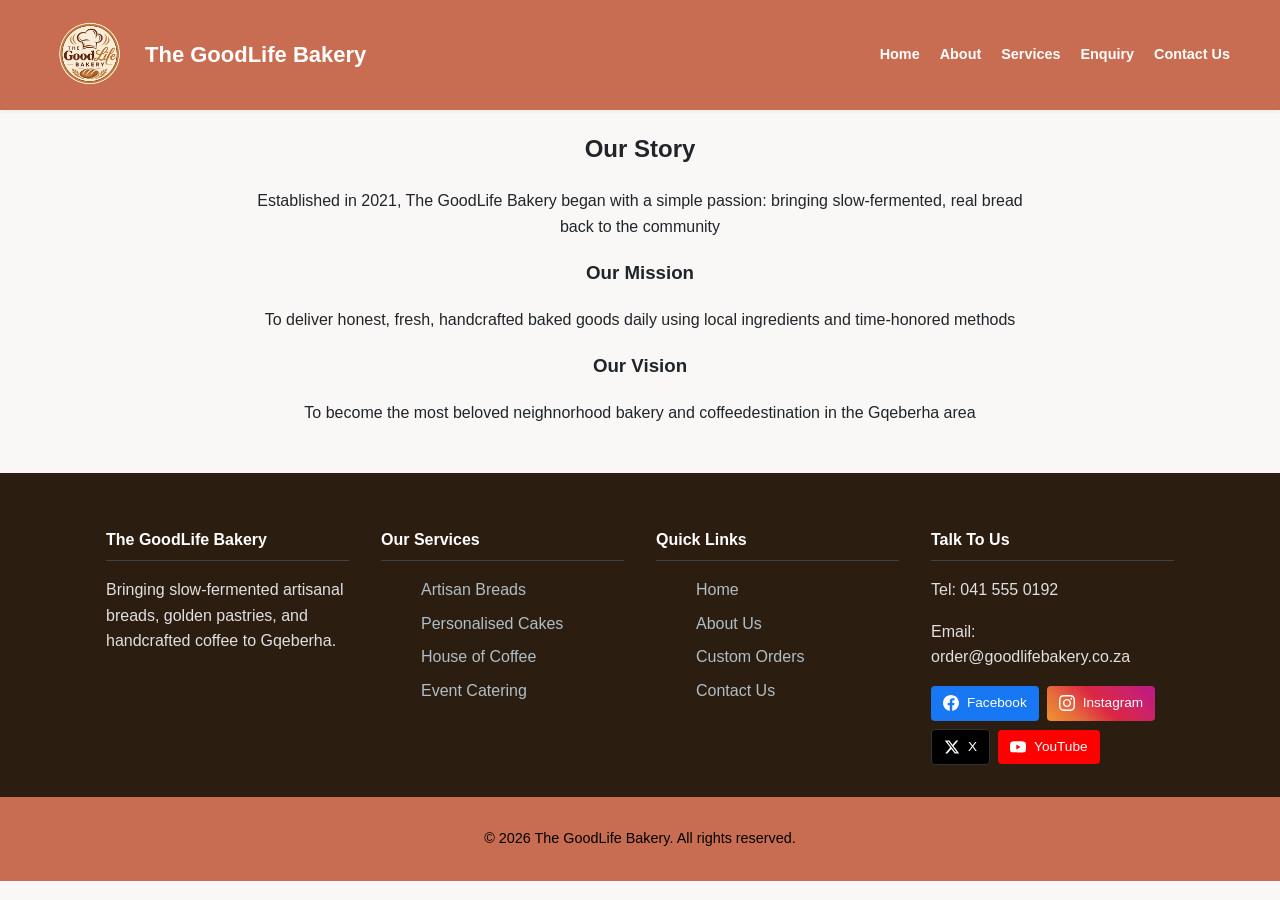
==== pages/about.html @ 04793501 "css update" ====
<!DOCTYPE html>
<html lang="en">
<head>
    <meta charset="UTF-8">
    <meta name="viewport" content="width=device-width, initial-scale=1.0">
    <link rel="stylesheet" href="../css/style.css">
    <title>About</title>
</head>
<body>
  <header class="site-header">

    <div class="logo">
        <img src="../images/logo 1.png"
             alt="The GoodLife Bakery Logo"
             class="logo-img">

        <h2>The GoodLife Bakery</h2>
    </div>
        <nav class="navbar">
            <ul>
                <a href="../index.html">Home</a>
                <a href="./about.html">About</a>
                <a href="./services.html" >Services</a>
                <a href="./enquiry.html">Enquiry</a>
                <a href="./contactus.html">Contact Us</a>
            </ul>
            </nav>
        </div>
</header>


  <main>
    <section class="about-container">
        <h2>Our Story</h2>
        <p>Established in 2021, The GoodLife Bakery began with a simple passion: bringing slow-fermented, real bread back to the community</p>
        <h3>Our Mission</h3>
        <p>To deliver honest, fresh, handcrafted baked goods daily using local ingredients and time-honored methods</p>
        <h3>Our Vision</h3>
        <p>To become the most beloved neighnorhood bakery and coffeedestination in the Gqeberha area</p>
    </section>

<!-- FOOTER: 4 COLUMNS REQUIRED BY ICE TASK 4 -->
    <footer class="site-footer">
        <div class="footer-container">
            <div class="footer-col">
                <h4>The GoodLife Bakery</h4>
                <p>Bringing slow-fermented artisanal breads, golden pastries, and handcrafted coffee to Gqeberha.</p>
            </div>

            <div class="footer-col">
                <h4>Our Services</h4>
                <ul>
                    <li><a href="services.html">Artisan Breads</a></li>
                    <li><a href="services.html">Personalised Cakes</a></li>
                    <li><a href="services.html">House of Coffee</a></li>
                    <li><a href="enquiry.html">Event Catering</a></li>
                </ul>
            </div>

            <div class="footer-col">
                <h4>Quick Links</h4>
                <ul>
                    <li><a href="../index.html">Home</a></li>
                    <li><a href="./about.html">About Us</a></li>
                    <li><a href="./enquiry.html">Custom Orders</a></li>
                    <li><a href="./contactus.html">Contact Us</a></li>
                </ul>
            </div>

            <div class="footer-col">
                <h4>Talk To Us</h4>
                <p>Tel: 041 555 0192</p>
                <p>Email: order@goodlifebakery.co.za</p>
                <div class="social-links">
                    <a href="https://facebook.com" target="_blank">Facebook</a>
                    <a href="https://instagram.com" target="_blank">Instagram</a>
                    <a href="https://x.com" target="_blank">X</a>
                    <a href="https://youtube.com" target="_blank">YouTube</a>
                </div>
            </div>
        </div>
        <div class="footer-bottom">
            <p>&copy; 2026 The GoodLife Bakery. All rights reserved.</p>
        </div>
    </footer>
    
</body>
</html>
---- css/style.css ----
/* body {
    background-color:grey;
}
h1 {
    color:aqua; font-size: 50px;
}
h2 {
    color:rgb(0, 0, 0);
}
p {font-size: 20px; color: rgb(255, 255, 255);} */



:root {
    --primary: #c86d51; /* Store the website's main colour. */
    --primary-dark: #2c1d11; /* Store a darker version for strong backgrounds. */
    --accent: #faf6f0; /* Store the highlight and hover colour. */
    --background: #f9f8f6; /* Store the page background colour. */
    --surface: #ffffff; /* Store the card background colour. */
    --text: #212529; /* Store the normal text colour. */
    --border: #e2dfd7; /* Store the card border colour. */
}

/* Select every HTML element. */
* {
    box-sizing: border-box; /* Include padding and borders inside element widths. */
}

/* Style the complete visible webpage. */
body {
    margin: 0; /* Remove the browser's default outside spacing. */
    background-color: var(--background); /* Use the stored background colour. */
    color: var(--text); /* Use the stored normal text colour. */
    font-family: Arial, Helvetica, sans-serif; /* Set readable fallback fonts. */
    font-size: 16px; /* Set the default text size. */
    line-height: 1.6; /* Add readable space between lines. */
}

/* Create a reusable centred content area. */
.container {
    width: min(90%, 1200px); /* Use 90% width but never exceed 1200px. */
    margin-inline: auto; /* Centre the container horizontally. */
}

/* Remove normal underlines and animate link colour changes. */
a {
    text-decoration: none; /* Remove the browser's default underline. */
    transition: 0.25s ease; /* Smoothly animate interaction changes. */
}
   /* GOODLIFE BAKERY LOGO */



/* HEADER & MAIN NAV */
.site-header {
    background-color: #c86d51;
    display: flex;
    justify-content: space-between;
    align-items: center;
    padding: 15px 50px;
    box-shadow: 0 2px 4px rgba(0,0,0,0.05);
}

/* LOGO AND BUSINESS NAME */

.logo {
    display: flex;
    align-items: center;
    gap: 15px;
}


/* LOGO IMAGE */

.logo-img {
    width: 80px;
    height: 80px;
    object-fit: contain;
    display: block;
}


/* BUSINESS NAME */

.logo h2 {
    color: white;
    font-weight: bold;
    font-size: 22px;
    margin: 0;
}
.navbar ul {
    display: flex;
    list-style: none;
    align-items: center;
    gap: 20px;
}

.navbar a {
    text-decoration: none;
    color: hsl(0, 0%, 100%);
    font-size: 0.9rem;
    font-weight: 600;
}

.btn-primary {
    background-color: #cbb26a;
    color: #fff !important;
    padding: 8px 18px;
    border-radius: 20px;
}
/* HERO BLUE BANNER */
.hero-banner {
    background-color: #2c1d11;
    color: #ffffff;
    text-align: center;
    padding: 50px 20px;
}

.hero-banner h1 {
    font-size: 2.2rem;
    margin-bottom: 10px;
}

.hero-banner p {
    font-size: 0.95rem;
    margin-bottom: 20px;
    color: #d0e1f9;
}

.btn-hero {
    display: inline-block;
    border: 1.5px solid #ffffff;
    color: #ffffff;
    text-decoration: none;
    padding: 8px 22px;
    border-radius: 20px;
    font-size: 0.85rem;
    font-weight: bold;
}
/* MAIN LAYOUT GRID */
.main-content {
    max-width: 1100px;
    margin: 40px auto;
    padding: 0 15px;
}

.container-grid {
    display: flex;
    gap: 30px;
    flex-wrap: wrap;
}

.col-left {
    flex: 1.2;
    min-width: 320px;
}

.col-right {
    flex: 1;
    min-width: 320px;
}

.tel-heading {
    color: #555555;
    font-size: 1.4rem;
    margin-bottom: 15px;
}

/* CARDS ROW */
.info-cards-row {
    display: flex;
    gap: 15px;
    margin-bottom: 25px;
}

.info-card {
    flex: 1;
    background: #ffffff;
    border: 1px solid #e2e8f0;
    border-radius: 4px;
    padding: 15px;
    font-size: 0.85rem;
    box-shadow: 0 1px 3px rgba(0,0,0,0.05);
}

.info-card h4 {
    margin-bottom: 10px;
    font-size: 0.9rem;
    color: #333;
}

.info-card hr {
    margin: 10px 0;
    border: 0;
    border-top: 1px solid #eee;
}

.phone-link {
    color: #cbb26a;
    font-weight: bold;
    margin-top: 4px;
}

.hours-table {
    width: 100%;
    font-size: 0.8rem;
    border-collapse: collapse;
}

.hours-table td {
    padding: 4px 0;
}

/* ADDRESS & MAP */
.address-section h3 {
    font-size: 1.1rem;
    margin-bottom: 5px;
    color: #222;
}

.address-text {
    font-size: 0.9rem;
    color: #666;
    margin-bottom: 15px;
}

.map-box {
    border: 1px solid #ddd;
    border-radius: 4px;
    overflow: hidden;
}
/* FORM CARD */
.form-card {
    background: #ffffff;
    border: 1px solid #e2e8f0;
    border-radius: 4px;
    padding: 25px;
    box-shadow: 0 1px 3px rgba(0,0,0,0.05);
}

.form-card h3 {
    margin-bottom: 20px;
    font-size: 1.2rem;
    color: #222;
}

.form-group {
    margin-bottom: 12px;
}

.form-group input, 
.form-group select, 
.form-group textarea {
    width: 100%;
    padding: 10px 12px;
    border: 1px solid #cccccc;
    border-radius: 3px;
    font-size: 0.85rem;
    color: #444;
    background-color: #fafafa;
}

.form-group input:focus, 
.form-group select:focus, 
.form-group textarea:focus {
    outline: none;
    border-color: #002b66;
    background-color: #ffffff;
}

.btn-submit-form {
    width: 100%;
    background-color: #c86d51;
    color: white;
    border: none;
    padding: 10px;
    border-radius: 3px;
    font-size: 0.9rem;
    cursor: pointer;
}

.btn-submit-form:hover {
    background-color: #001f4d;
}

/* Style the short introduction at the top of the page. */
.page-header {
    padding: 4rem 0; /* Add vertical space inside the section. */
    background-color: var(--primary-dark); /* Use the dark website colour. */
    color: #ffffff; /* Make inherited text white. */
    text-align: center; /* Centre the introduction. */
}

/* Style the small line above the main heading. */
.eyebrow {
    margin-bottom: 0.5rem; /* Add space below the line. */
    color: var(--accent); /* Use the accent colour. */
    font-weight: bold; /* Emphasise the text. */
    text-transform: uppercase; /* Display the text in capital letters. */
}

/* Style the main Services heading. */
.page-header h1 {
    margin: 0 0 1rem; /* Remove top space and add bottom space. */
    font-size: clamp(2rem, 5vw, 3.25rem); /* Make the size responsive. */
}

/* Keep the introductory paragraph readable and centred. */
.page-introduction {
    max-width: 700px; /* Stop the paragraph from becoming too wide. */
    margin: 0 auto; /* Centre the paragraph. */
}

/* Add space around the main Services content. */
.services-section {
    padding: 4rem 0; /* Add vertical section spacing. */
}

/* Style the heading above the cards. */
.section-heading {
    margin: 0 0 2rem; /* Add space below the heading. */
    color: var(--primary); /* Use the main website colour. */
    text-align: center; /* Centre the heading. */
}

/* Arrange four cards in a responsive grid. */
.services-grid {
    display: grid; /* Turn this container into CSS Grid. */
    grid-template-columns: repeat(3, 1fr); /* Create four equal columns. */
    gap: 1.5rem; /* Add space between cards. */
}

/* Style every repeated service card. */
.service-card {
    overflow: hidden; /* Keep the image inside the rounded corners. */
    background-color: var(--surface); /* Use the stored card colour. */
    border: 1px solid var(--border); /* Add a light card border. */
    border-radius: 10px; /* Round the card corners. */
    box-shadow: 0 5px 15px rgba(0, 0, 0, 0.12); /* Add depth. */
    transition: transform 0.25s ease; /* Animate the card hover movement. */
}

/* Apply while the mouse is over a service card. */
.service-card:hover {
    transform: translateY(-5px); /* Lift the card slightly upward. */
}

/* Give every service image the same size. */
.service-image {
    display: block; /* Remove the inline gap below an image. */
    width: 100%; /* Fill the complete card width. */
    height: 180px; /* Give all four images equal height. */
    object-fit: cover; /* Crop images without stretching them. */
}

/* Add internal spacing around each card's text. */
.service-content {
    padding: 1.25rem; /* Add space between text and card edges. */
}

/* Style each service name. */
.service-content h3 {
    margin: 0 0 0.5rem; /* Remove top space and add bottom space. */
    color: var(--primary); /* Use the main website colour. */
}

/* Remove unnecessary space below each service description. */
.service-content p {
    margin-bottom: 0; /* Remove the final paragraph's bottom margin. */
}

/* Style the footer at the bottom of the Services page. */
/* FOOTER 4-COLUMN LAYOUT */
.site-footer {
    background-color: #2c1d11;
    color: #e0e0e0;
    padding-top: 2rem;
    margin-top: 3rem;
}

.footer-container {
    display: flex;
    flex-wrap: wrap;
    max-width: 1100px;
    margin: 0 auto;
    padding: 0 1rem 2rem 1rem;
    gap: 2rem;
}

.footer-col {
    flex: 1;
    min-width: 220px;
}

.footer-col h4 {
    color: #ffffff;
    margin-bottom: 1rem;
    border-bottom: 1px solid #424242;
    padding-bottom: 0.5rem;
}

.footer-col ul {
    list-style: none;
}

.footer-col ul li {
    margin-bottom: 0.5rem;
}

.footer-col a {
    color: #b0bec5;
    text-decoration: none;
}

.footer-col a:hover {
    color: #ffffff;
    text-decoration: underline;
}

/* SOCIAL LINKS CONTAINER */
.social-links {
    display: flex;
    gap: 0.5rem;
    margin-top: 0.8rem;
    flex-wrap: wrap;
    align-items: center;
}

/* BASE SOCIAL TAB BUTTON */
.social-links a {
    display: inline-flex;
    align-items: center;
    gap: 8px;
    color: #ffffff;
    padding: 0.4rem 0.75rem;
    border-radius: 4px;
    font-size: 0.85rem;
    text-decoration: none;
    font-weight: 500;
    transition: transform 0.2s ease, opacity 0.2s ease;
}

.social-links a:hover {
    text-decoration: none;
    opacity: 0.9;
    transform: translateY(-1px);
}

/* SVG ICON BASE */
.social-links a::before {
    content: "";
    display: inline-block;
    width: 16px;
    height: 16px;
    background-size: contain;
    background-repeat: no-repeat;
    background-position: center;
}

/* BRAND BACKGROUNDS & TRUE-COLOR SVG ICONS */

/* Facebook */
.social-links a[href*="facebook.com"] {
    background-color: #1877F2;
}
.social-links a[href*="facebook.com"]::before {
    /* White Facebook Icon */
    background-image: url('data:image/svg+xml;utf8,<svg xmlns="http://www.w3.org/2000/svg" viewBox="0 0 24 24" fill="%23ffffff"><path d="M24 12.073c0-6.627-5.373-12-12-12s-12 5.373-12 12c0 5.99 4.388 10.954 10.125 11.854v-8.385H7.078v-3.47h3.047V9.43c0-3.007 1.792-4.669 4.533-4.669 1.312 0 2.686.235 2.686.235v2.953H15.83c-1.491 0-1.956.925-1.956 1.874v2.25h3.328l-.532 3.47h-2.796v8.385C19.612 23.027 24 18.062 24 12.073z"/></svg>');
}

/* Instagram */
.social-links a[href*="instagram.com"] {
    background: linear-gradient(45deg, #f09433 0%, #e6683c 25%, #dc2743 50%, #cc2366 75%, #bc1888 100%);
}
.social-links a[href*="instagram.com"]::before {
    /* White Instagram Icon */
    background-image: url('data:image/svg+xml;utf8,<svg xmlns="http://www.w3.org/2000/svg" viewBox="0 0 24 24" fill="%23ffffff"><path d="M12 2.163c3.204 0 3.584.012 4.85.07 3.252.148 4.771 1.691 4.919 4.919.058 1.265.069 1.645.069 4.849 0 3.205-.012 3.584-.069 4.849-.149 3.225-1.664 4.771-4.919 4.919-1.266.058-1.644.07-4.85.07-3.204 0-3.584-.012-4.849-.07-3.26-.149-4.771-1.699-4.919-4.92-.058-1.265-.07-1.644-.07-4.849 0-3.204.013-3.583.07-4.849.149-3.227 1.664-4.771 4.919-4.919 1.266-.057 1.645-.069 4.849-.069zm0-2.163c-3.259 0-3.667.014-4.947.072-4.358.2-6.78 2.618-6.98 6.98-.059 1.281-.073 1.689-.073 4.948 0 3.259.014 3.668.072 4.948.2 4.358 2.618 6.78 6.98 6.98 1.281.058 1.689.072 4.948.072 3.259 0 3.668-.014 4.948-.072 4.354-.2 6.782-2.618 6.979-6.98.059-1.28.073-1.689.073-4.948 0-3.259-.014-3.667-.072-4.947-.196-4.354-2.617-6.78-6.979-6.98-1.281-.059-1.69-.073-4.949-.073zm0 5.838c-3.403 0-6.162 2.759-6.162 6.162s2.759 6.163 6.162 6.163 6.162-2.759 6.162-6.163c0-3.403-2.759-6.162-6.162-6.162zm0 10.162c-2.209 0-4-1.79-4-4 0-2.209 1.791-4 4-4s4 1.791 4 4c0 2.21-1.791 4-4 4zm6.406-11.845c-.796 0-1.441.645-1.441 1.44s.645 1.44 1.441 1.44c.795 0 1.439-.645 1.439-1.44s-.644-1.44-1.439-1.44z"/></svg>');
}

/* X / Twitter */
.social-links a[href*="x.com"],
.social-links a[href*="twitter.com"] {
    background-color: #000000;
    border: 1px solid #333333;
}
.social-links a[href*="x.com"]::before,
.social-links a[href*="twitter.com"]::before {
    /* White X Icon */
    background-image: url('data:image/svg+xml;utf8,<svg xmlns="http://www.w3.org/2000/svg" viewBox="0 0 24 24" fill="%23ffffff"><path d="M18.244 2.25h3.308l-7.227 8.26 8.502 11.24H16.17l-5.214-6.817L4.99 21.75H1.68l7.73-8.835L1.254 2.25H8.08l4.713 6.231zm-1.161 17.52h1.833L7.084 4.126H5.117z"/></svg>');
}

/* YouTube */
.social-links a[href*="youtube.com"] {
    background-color: #FF0000;
}
.social-links a[href*="youtube.com"]::before {
    /* White YouTube Icon */
    background-image: url('data:image/svg+xml;utf8,<svg xmlns="http://www.w3.org/2000/svg" viewBox="0 0 24 24" fill="%23ffffff"><path d="M23.498 6.186a3.016 3.016 0 0 0-2.122-2.136C19.505 3.545 12 3.545 12 3.545s-7.505 0-9.377.505A3.017 3.017 0 0 0 .502 6.186C0 8.07 0 12 0 12s0 3.93.502 5.814a3.016 3.016 0 0 0 2.122 2.136c1.871.505 9.376.505 9.376.505s7.505 0 9.377-.505a3.015 3.015 0 0 0 2.122-2.136C24 15.93 24 12 24 12s0-3.93-.502-5.814zM9.545 15.568V8.432L15.818 12l-6.273 3.568z"/></svg>');
}

.footer-bottom {
    background-color: #c86d51;
    text-align: center;
    padding: 1rem;
    font-size: 0.9rem;
    color: oklab(0% 0 0);
}

/* Tablet rules apply when the screen is 900px or narrower. */
@media (max-width: 900px) {
    /* Stack the brand above the navigation on tablets. */
    .header-inner {
        flex-direction: column; /* Change the header from a row to a column. */
        padding: 1rem 0; /* Add space inside the stacked header. */
    }

    /* Allow tablet navigation links to move onto another line. */
    .site-nav {
        justify-content: center; /* Centre the links. */
        flex-wrap: wrap; /* Wrap links when space is limited. */
    }

    /* Change the four service cards into two columns. */
    .services-grid {
        grid-template-columns: repeat(2, 1fr); /* Display two equal columns. */
    }
}

/* Phone rules apply when the screen is 600px or narrower. */
@media (max-width: 600px) {
    /* Stack the navigation links vertically. */
    .site-nav {
        width: 100%; /* Fill the available phone width. */
        flex-direction: column; /* Place links below one another. */
    }

    /* Make every phone navigation link easy to tap. */
    .site-nav a {
        width: 100%; /* Make each link fill the navigation width. */
        text-align: center; /* Centre each link label. */
    }

    /* Display one service card per row on phones. */
    .services-grid {
        grid-template-columns: 1fr; /* Change the grid to one column. */
    }
}

.about-section {
    text-align: center;
}
.about-container {
    max-width: 800px;  /* Limits the line length for better readability */
    margin: 0 auto;    /* Centers the entire block horizontally */
    text-align: center; /* Centers both headings and paragraphs perfectly together */
}

/* Center all headings inside the about container above their paragraphs */
.about-container h2,
.about-container h3,
.about-container h4 {
    text-align: center;
}

/* Center the main container horizontally on the page */
.product-section {
    display: flex;
    flex-direction: column;
    align-items: center; /* Horizontally centers all children */
    gap: 2.5rem;          /* Adds clean vertical spacing between items */
    max-width: 800px;    /* Limits overall width so content isn't too wide */
    margin: 3rem auto;   /* Centers the entire block on the page */
    padding: 0 1rem;
}

/* Style and center content inside each item card */
.product-card {
    width: 100%;
    max-width: 550px;    /* Sets a clean, standard width for each item */
    text-align: center;  /* Centers title and description text */
    background: #ffffff;
    border: 1px solid var(--border, #e2dfd7);
    border-radius: 8px;
    padding: 1.5rem;
    box-shadow: 0 4px 12px rgba(0, 0, 0, 0.08);
}

/* Make sure images stay responsive and rounded */
.product-card img {
    width: 100%;
    max-height: 300px;
    object-fit: cover;
    border-radius: 6px;
    margin-bottom: 1rem;
}

.product-card h3 {
    margin: 0.5rem 0;
    color: var(--primary-dark, #2c1d11);
}

.product-card p {
    margin: 0;
    color: var(--text, #212529);
}
/* Center the text section and match its max-width to your card width */
.featured-header {
    max-width: 550px;       /* Matches the width of your product cards */
    margin: 0 auto 2rem;    /* Centers the block and adds space below */
    text-align: center;     /* Centers headings and paragraph text together */
}

.featured-header h2 {
    font-size: 1.8rem;
    color: var(--primary-dark, #2c1d11);
    margin-bottom: 0.5rem;
}

.featured-header p {
    color: #666;
    font-size: 0.95rem;
    margin-bottom: 1.5rem;
}

.featured-header h3 {
    font-size: 1.4rem;
    color: var(--primary, #c86d51);
    margin-top: 1rem;
}

/* Center and bound the custom order form card */
.form-container {
    max-width: 650px;
    margin: 3rem auto;
    padding: 0 1rem;
}

.form-intro {
    font-size: 0.9rem;
    color: #666;
    margin-bottom: 1.5rem;
}

/* Format labels neatly above inputs */
.form-group label {
    display: block;
    font-size: 0.85rem;
    font-weight: 600;
    margin-bottom: 5px;
    color: #333;
}

/* Button Group Styling */
.button-group {
    display: flex;
    gap: 10px;
    margin-top: 15px;
}

.btn-secondary {
    background-color: transparent;
    color: #666;
    border: 1px solid #ccc;
    padding: 10px;
    border-radius: 3px;
    font-size: 0.9rem;
    cursor: pointer;
    transition: background-color 0.2s ease;
}

.btn-secondary:hover {
    background-color: #eee;
}
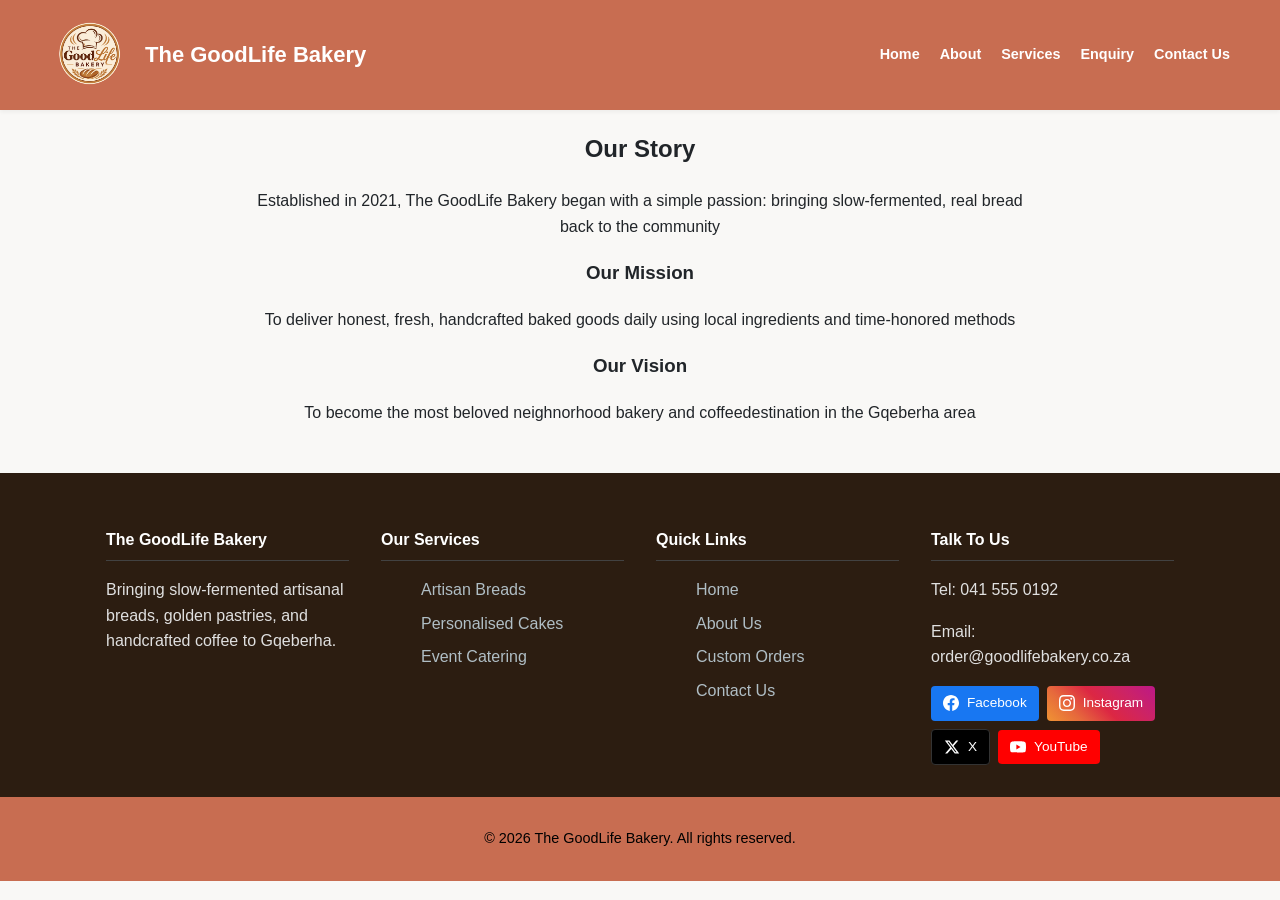
==== commit 37b8af85: "css update 1" ====
--- a/pages/about.html
+++ b/pages/about.html
@@ -52,7 +52,6 @@
                 <ul>
                     <li><a href="services.html">Artisan Breads</a></li>
                     <li><a href="services.html">Personalised Cakes</a></li>
-                    <li><a href="services.html">House of Coffee</a></li>
                     <li><a href="enquiry.html">Event Catering</a></li>
                 </ul>
             </div>
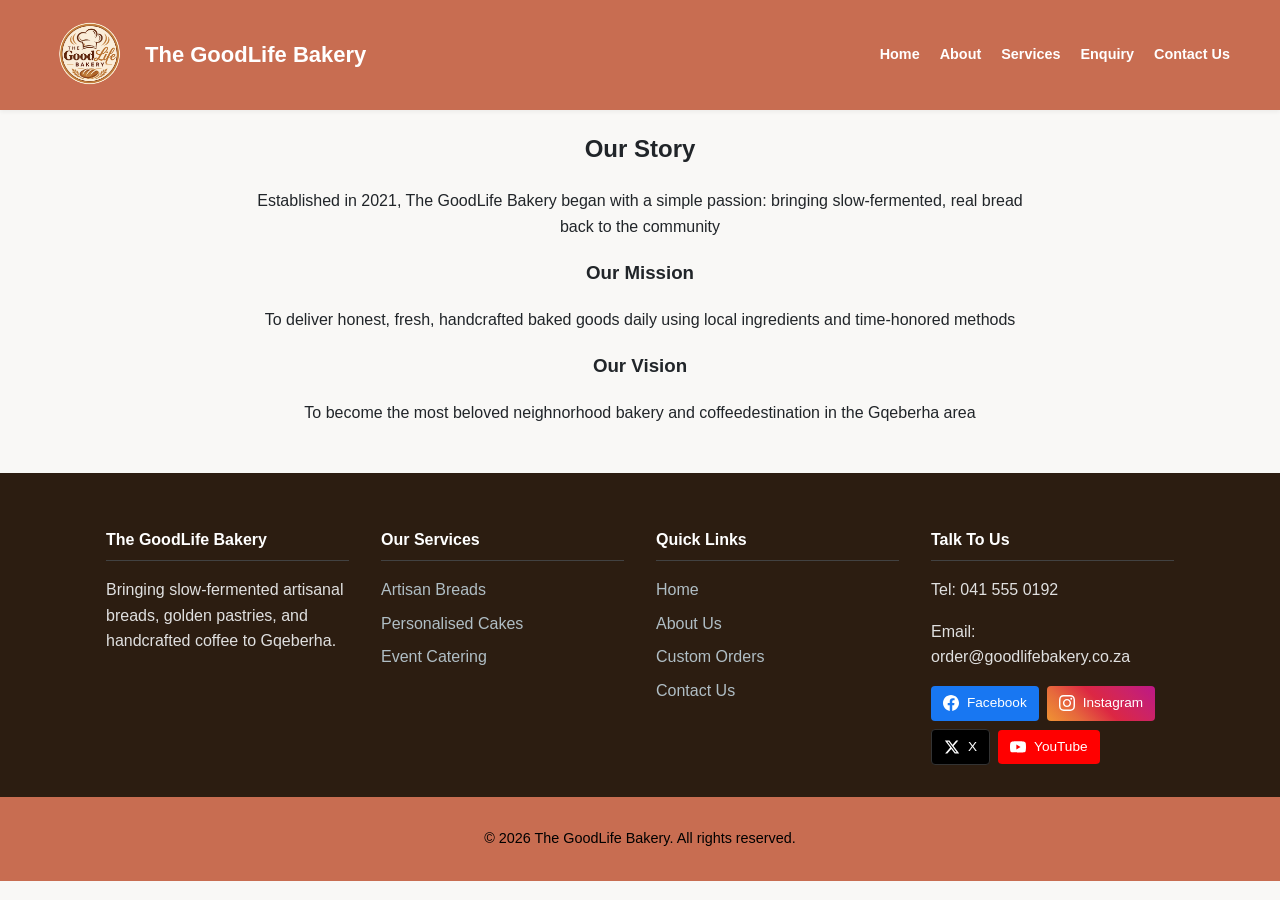
==== commit 6793631e: "Css Alignment" ====
--- a/pages/about.html
+++ b/pages/about.html
@@ -39,7 +39,7 @@
         <p>To become the most beloved neighnorhood bakery and coffeedestination in the Gqeberha area</p>
     </section>
 
-<!-- FOOTER: 4 COLUMNS REQUIRED BY ICE TASK 4 -->
+
     <footer class="site-footer">
         <div class="footer-container">
             <div class="footer-col">
@@ -82,6 +82,5 @@
             <p>&copy; 2026 The GoodLife Bakery. All rights reserved.</p>
         </div>
     </footer>
-    
 </body>
 </html>
--- a/css/style.css
+++ b/css/style.css
@@ -1,15 +1,4 @@
-/* body {
-    background-color:grey;
-}
-h1 {
-    color:aqua; font-size: 50px;
-}
-h2 {
-    color:rgb(0, 0, 0);
-}
-p {font-size: 20px; color: rgb(255, 255, 255);} */
-
-
+/* 1. VARIABLES, RESETS & BASE STYLES */
 
 :root {
     --primary: #c86d51; /* Store the website's main colour. */
@@ -47,11 +36,48 @@
     text-decoration: none; /* Remove the browser's default underline. */
     transition: 0.25s ease; /* Smoothly animate interaction changes. */
 }
-   /* GOODLIFE BAKERY LOGO */
-
-
-
-/* HEADER & MAIN NAV */
+
+/* General Buttons */
+.btn {
+    display: inline-block;
+    padding: 12px 24px;
+    border-radius: 5px;
+    text-decoration: none;
+    font-weight: bold;
+    margin: 5px;
+}
+
+.btn-primary {
+    background-color: #cbb26a;
+    color: #fff !important;
+    padding: 8px 18px;
+    border-radius: 20px;
+}
+
+.btn-secondary {
+    background-color: transparent;
+    border: 2px solid #fff;
+    color: #fff;
+}
+
+.btn-secondary-alt {
+    background-color: transparent;
+    color: #666;
+    border: 1px solid #ccc;
+    padding: 10px;
+    border-radius: 3px;
+    font-size: 0.9rem;
+    cursor: pointer;
+    transition: background-color 0.2s ease;
+}
+
+.btn-secondary-alt:hover {
+    background-color: #eee;
+}
+
+
+/* 2. HEADER & NAVIGATION */
+
 .site-header {
     background-color: #c86d51;
     display: flex;
@@ -62,16 +88,13 @@
 }
 
 /* LOGO AND BUSINESS NAME */
-
 .logo {
     display: flex;
     align-items: center;
     gap: 15px;
 }
 
-
 /* LOGO IMAGE */
-
 .logo-img {
     width: 80px;
     height: 80px;
@@ -79,20 +102,21 @@
     display: block;
 }
 
-
 /* BUSINESS NAME */
-
 .logo h2 {
     color: white;
     font-weight: bold;
     font-size: 22px;
     margin: 0;
 }
+
 .navbar ul {
     display: flex;
     list-style: none;
     align-items: center;
     gap: 20px;
+    margin: 0;
+    padding: 0;
 }
 
 .navbar a {
@@ -102,13 +126,9 @@
     font-weight: 600;
 }
 
-.btn-primary {
-    background-color: #cbb26a;
-    color: #fff !important;
-    padding: 8px 18px;
-    border-radius: 20px;
-}
-/* HERO BLUE BANNER */
+
+/* 3. HERO BANNERS & PAGE HEADERS */
+
 .hero-banner {
     background-color: #2c1d11;
     color: #ffffff;
@@ -137,7 +157,53 @@
     font-size: 0.85rem;
     font-weight: bold;
 }
-/* MAIN LAYOUT GRID */
+
+/* Hero Section */
+.hero-section {
+    background: linear-gradient(rgba(0, 0, 0, 0.5), rgba(0, 0, 0, 0.5)), url('../images/Traditional\ Sourdough.png') center/cover no-repeat;
+    color: #fff;
+    text-align: center;
+    padding: 100px 20px;
+}
+
+.hero-content h1 {
+    font-size: 2.8rem;
+    margin-bottom: 15px;
+}
+
+.hero-content p {
+    font-size: 1.2rem;
+    max-width: 600px;
+    margin: 0 auto 25px auto;
+}
+
+.page-header {
+    padding: 4rem 0;
+    background-color: var(--primary-dark);
+    color: #ffffff;
+    text-align: center;
+}
+
+.eyebrow {
+    margin-bottom: 0.5rem;
+    color: var(--accent);
+    font-weight: bold;
+    text-transform: uppercase;
+}
+
+.page-header h1 {
+    margin: 0 0 1rem;
+    font-size: clamp(2rem, 5vw, 3.25rem);
+}
+
+.page-introduction {
+    max-width: 700px;
+    margin: 0 auto;
+}
+
+
+/* 4. LAYOUT, SECTIONS & ABOUT */
+
 .main-content {
     max-width: 1100px;
     margin: 40px auto;
@@ -166,7 +232,44 @@
     margin-bottom: 15px;
 }
 
-/* CARDS ROW */
+.about-section {
+    text-align: center;
+}
+
+.about-container {
+    max-width: 800px;
+    margin: 0 auto;
+    text-align: center;
+}
+
+.about-container h2,
+.about-container h3,
+.about-container h4 {
+    text-align: center;
+}
+
+/* ADDRESS & MAP */
+.address-section h3 {
+    font-size: 1.1rem;
+    margin-bottom: 5px;
+    color: #222;
+}
+
+.address-text {
+    font-size: 0.9rem;
+    color: #666;
+    margin-bottom: 15px;
+}
+
+.map-box {
+    border: 1px solid #ddd;
+    border-radius: 4px;
+    overflow: hidden;
+}
+
+
+/* 5. CARDS, SERVICES & FEATURED PRODUCTS */
+
 .info-cards-row {
     display: flex;
     gap: 15px;
@@ -211,25 +314,191 @@
     padding: 4px 0;
 }
 
-/* ADDRESS & MAP */
-.address-section h3 {
+.services-section {
+    padding: 4rem 0;
+}
+
+.section-heading {
+    margin: 0 0 2rem;
+    color: var(--primary);
+    text-align: center;
+}
+
+.services-grid {
+    display: grid;
+    grid-template-columns: repeat(3, 1fr);
+    gap: 1.5rem;
+}
+
+.service-card {
+    overflow: hidden;
+    background-color: var(--surface);
+    border: 1px solid var(--border);
+    border-radius: 10px;
+    box-shadow: 0 5px 15px rgba(0, 0, 0, 0.12);
+    transition: transform 0.25s ease;
+}
+
+.service-card:hover {
+    transform: translateY(-5px);
+}
+
+.service-image {
+    display: block;
+    width: 100%;
+    height: 180px;
+    object-fit: cover;
+}
+
+.service-content {
+    padding: 1.25rem;
+}
+
+.service-content h3 {
+    margin: 0 0 0.5rem;
+    color: var(--primary);
+}
+
+.service-content p {
+    margin-bottom: 0;
+}
+
+.featured-header {
+    max-width: 550px;
+    margin: 0 auto 2rem;
+    text-align: center;
+}
+
+.featured-header h2 {
+    font-size: 1.8rem;
+    color: var(--primary-dark, #2c1d11);
+    margin-bottom: 0.5rem;
+}
+
+.featured-header p {
+    color: #666;
+    font-size: 0.95rem;
+    margin-bottom: 1.5rem;
+}
+
+.featured-header h3 {
+    font-size: 1.4rem;
+    color: var(--primary, #c86d51);
+    margin-top: 1rem;
+}
+
+.featured-products-section {
+    max-width: 1200px;
+    margin: 40px auto;
+    padding: 0 20px;
+}
+
+/* Product Section Grid */
+.product-section {
+    display: grid;
+    grid-template-columns: repeat(auto-fit, minmax(280px, 1fr));
+    gap: 25px;
+    max-width: 1200px;
+    margin: 0 auto;
+}
+
+.product-card {
+    background-color: #ffffff;
+    border: 1px solid var(--border, #e2dfd7);
+    border-radius: 8px;
+    overflow: hidden;
+    box-shadow: 0 4px 10px rgba(0, 0, 0, 0.08);
+    display: flex;
+    flex-direction: column;
+    text-align: center;
+}
+
+.product-card img {
+    width: 100%;
+    height: 220px;
+    object-fit: cover;
+}
+
+.product-info {
+    padding: 20px;
+}
+
+.product-card h3 {
+    margin-top: 0.5rem;
+    margin-bottom: 10px;
+    color: var(--primary-dark, #2c1d11);
+}
+
+.product-card p {
+    margin: 0;
+    color: var(--text, #212529);
+}
+
+.price {
+    display: block;
+    font-weight: bold;
+    color: #d97706;
     font-size: 1.1rem;
-    margin-bottom: 5px;
-    color: #222;
-}
-
-.address-text {
-    font-size: 0.9rem;
+    margin-top: 10px;
+}
+
+/* Value Highlights Section */
+.features-section {
+    display: grid;
+    grid-template-columns: repeat(auto-fit, minmax(250px, 1fr));
+    gap: 20px;
+    max-width: 1200px;
+    margin: 40px auto;
+    padding: 0 20px;
+    text-align: center;
+}
+
+.feature-item {
+    background: #fdfaf6;
+    padding: 25px;
+    border-radius: 8px;
+    border: 1px solid #eee; /* Fixed border property */
+}
+
+.feature-icon {
+    font-size: 2.5rem;
+    display: block;
+    margin-bottom: 10px;
+}
+
+/* Testimonials */
+.testimonials-section {
+    background-color: #f7f3ed;
+    text-align: center;
+    padding: 60px 20px;
+    margin-top: 60px;
+}
+
+.testimonials-grid {
+    display: grid;
+    grid-template-columns: repeat(auto-fit, minmax(300px, 1fr));
+    gap: 20px;
+    max-width: 1000px;
+    margin: 30px auto 0 auto;
+}
+
+.testimonial-card {
+    background: #fff;
+    padding: 25px;
+    border-radius: 8px;
+    font-style: italic;
+    box-shadow: 0 2px 6px rgba(0,0,0,0.05);
+}
+
+.testimonial-card h5 {
+    margin-top: 15px;
+    font-style: normal;
     color: #666;
-    margin-bottom: 15px;
-}
-
-.map-box {
-    border: 1px solid #ddd;
-    border-radius: 4px;
-    overflow: hidden;
-}
-/* FORM CARD */
+}
+
+
+/* 6. FORMS */
+
 .form-card {
     background: #ffffff;
     border: 1px solid #e2e8f0;
@@ -246,6 +515,14 @@
 
 .form-group {
     margin-bottom: 12px;
+}
+
+.form-group label {
+    display: block;
+    font-size: 0.85rem;
+    font-weight: 600;
+    margin-bottom: 5px;
+    color: #333;
 }
 
 .form-group input, 
@@ -283,94 +560,27 @@
     background-color: #001f4d;
 }
 
-/* Style the short introduction at the top of the page. */
-.page-header {
-    padding: 4rem 0; /* Add vertical space inside the section. */
-    background-color: var(--primary-dark); /* Use the dark website colour. */
-    color: #ffffff; /* Make inherited text white. */
-    text-align: center; /* Centre the introduction. */
-}
-
-/* Style the small line above the main heading. */
-.eyebrow {
-    margin-bottom: 0.5rem; /* Add space below the line. */
-    color: var(--accent); /* Use the accent colour. */
-    font-weight: bold; /* Emphasise the text. */
-    text-transform: uppercase; /* Display the text in capital letters. */
-}
-
-/* Style the main Services heading. */
-.page-header h1 {
-    margin: 0 0 1rem; /* Remove top space and add bottom space. */
-    font-size: clamp(2rem, 5vw, 3.25rem); /* Make the size responsive. */
-}
-
-/* Keep the introductory paragraph readable and centred. */
-.page-introduction {
-    max-width: 700px; /* Stop the paragraph from becoming too wide. */
-    margin: 0 auto; /* Centre the paragraph. */
-}
-
-/* Add space around the main Services content. */
-.services-section {
-    padding: 4rem 0; /* Add vertical section spacing. */
-}
-
-/* Style the heading above the cards. */
-.section-heading {
-    margin: 0 0 2rem; /* Add space below the heading. */
-    color: var(--primary); /* Use the main website colour. */
-    text-align: center; /* Centre the heading. */
-}
-
-/* Arrange four cards in a responsive grid. */
-.services-grid {
-    display: grid; /* Turn this container into CSS Grid. */
-    grid-template-columns: repeat(3, 1fr); /* Create four equal columns. */
-    gap: 1.5rem; /* Add space between cards. */
-}
-
-/* Style every repeated service card. */
-.service-card {
-    overflow: hidden; /* Keep the image inside the rounded corners. */
-    background-color: var(--surface); /* Use the stored card colour. */
-    border: 1px solid var(--border); /* Add a light card border. */
-    border-radius: 10px; /* Round the card corners. */
-    box-shadow: 0 5px 15px rgba(0, 0, 0, 0.12); /* Add depth. */
-    transition: transform 0.25s ease; /* Animate the card hover movement. */
-}
-
-/* Apply while the mouse is over a service card. */
-.service-card:hover {
-    transform: translateY(-5px); /* Lift the card slightly upward. */
-}
-
-/* Give every service image the same size. */
-.service-image {
-    display: block; /* Remove the inline gap below an image. */
-    width: 100%; /* Fill the complete card width. */
-    height: 180px; /* Give all four images equal height. */
-    object-fit: cover; /* Crop images without stretching them. */
-}
-
-/* Add internal spacing around each card's text. */
-.service-content {
-    padding: 1.25rem; /* Add space between text and card edges. */
-}
-
-/* Style each service name. */
-.service-content h3 {
-    margin: 0 0 0.5rem; /* Remove top space and add bottom space. */
-    color: var(--primary); /* Use the main website colour. */
-}
-
-/* Remove unnecessary space below each service description. */
-.service-content p {
-    margin-bottom: 0; /* Remove the final paragraph's bottom margin. */
-}
-
-/* Style the footer at the bottom of the Services page. */
-/* FOOTER 4-COLUMN LAYOUT */
+.form-container {
+    max-width: 650px;
+    margin: 3rem auto;
+    padding: 0 1rem;
+}
+
+.form-intro {
+    font-size: 0.9rem;
+    color: #666;
+    margin-bottom: 1.5rem;
+}
+
+.button-group {
+    display: flex;
+    gap: 10px;
+    margin-top: 15px;
+}
+
+
+/* 7. FOOTER & SOCIAL LINKS */
+
 .site-footer {
     background-color: #2c1d11;
     color: #e0e0e0;
@@ -401,6 +611,8 @@
 
 .footer-col ul {
     list-style: none;
+    padding: 0;
+    margin: 0;
 }
 
 .footer-col ul li {
@@ -417,7 +629,6 @@
     text-decoration: underline;
 }
 
-/* SOCIAL LINKS CONTAINER */
 .social-links {
     display: flex;
     gap: 0.5rem;
@@ -426,7 +637,6 @@
     align-items: center;
 }
 
-/* BASE SOCIAL TAB BUTTON */
 .social-links a {
     display: inline-flex;
     align-items: center;
@@ -446,7 +656,6 @@
     transform: translateY(-1px);
 }
 
-/* SVG ICON BASE */
 .social-links a::before {
     content: "";
     display: inline-block;
@@ -457,27 +666,20 @@
     background-position: center;
 }
 
-/* BRAND BACKGROUNDS & TRUE-COLOR SVG ICONS */
-
-/* Facebook */
 .social-links a[href*="facebook.com"] {
     background-color: #1877F2;
 }
 .social-links a[href*="facebook.com"]::before {
-    /* White Facebook Icon */
     background-image: url('data:image/svg+xml;utf8,<svg xmlns="http://www.w3.org/2000/svg" viewBox="0 0 24 24" fill="%23ffffff"><path d="M24 12.073c0-6.627-5.373-12-12-12s-12 5.373-12 12c0 5.99 4.388 10.954 10.125 11.854v-8.385H7.078v-3.47h3.047V9.43c0-3.007 1.792-4.669 4.533-4.669 1.312 0 2.686.235 2.686.235v2.953H15.83c-1.491 0-1.956.925-1.956 1.874v2.25h3.328l-.532 3.47h-2.796v8.385C19.612 23.027 24 18.062 24 12.073z"/></svg>');
 }
 
-/* Instagram */
 .social-links a[href*="instagram.com"] {
     background: linear-gradient(45deg, #f09433 0%, #e6683c 25%, #dc2743 50%, #cc2366 75%, #bc1888 100%);
 }
 .social-links a[href*="instagram.com"]::before {
-    /* White Instagram Icon */
     background-image: url('data:image/svg+xml;utf8,<svg xmlns="http://www.w3.org/2000/svg" viewBox="0 0 24 24" fill="%23ffffff"><path d="M12 2.163c3.204 0 3.584.012 4.85.07 3.252.148 4.771 1.691 4.919 4.919.058 1.265.069 1.645.069 4.849 0 3.205-.012 3.584-.069 4.849-.149 3.225-1.664 4.771-4.919 4.919-1.266.058-1.644.07-4.85.07-3.204 0-3.584-.012-4.849-.07-3.26-.149-4.771-1.699-4.919-4.92-.058-1.265-.07-1.644-.07-4.849 0-3.204.013-3.583.07-4.849.149-3.227 1.664-4.771 4.919-4.919 1.266-.057 1.645-.069 4.849-.069zm0-2.163c-3.259 0-3.667.014-4.947.072-4.358.2-6.78 2.618-6.98 6.98-.059 1.281-.073 1.689-.073 4.948 0 3.259.014 3.668.072 4.948.2 4.358 2.618 6.78 6.98 6.98 1.281.058 1.689.072 4.948.072 3.259 0 3.668-.014 4.948-.072 4.354-.2 6.782-2.618 6.979-6.98.059-1.28.073-1.689.073-4.948 0-3.259-.014-3.667-.072-4.947-.196-4.354-2.617-6.78-6.979-6.98-1.281-.059-1.69-.073-4.949-.073zm0 5.838c-3.403 0-6.162 2.759-6.162 6.162s2.759 6.163 6.162 6.163 6.162-2.759 6.162-6.163c0-3.403-2.759-6.162-6.162-6.162zm0 10.162c-2.209 0-4-1.79-4-4 0-2.209 1.791-4 4-4s4 1.791 4 4c0 2.21-1.791 4-4 4zm6.406-11.845c-.796 0-1.441.645-1.441 1.44s.645 1.44 1.441 1.44c.795 0 1.439-.645 1.439-1.44s-.644-1.44-1.439-1.44z"/></svg>');
 }
 
-/* X / Twitter */
 .social-links a[href*="x.com"],
 .social-links a[href*="twitter.com"] {
     background-color: #000000;
@@ -485,16 +687,13 @@
 }
 .social-links a[href*="x.com"]::before,
 .social-links a[href*="twitter.com"]::before {
-    /* White X Icon */
     background-image: url('data:image/svg+xml;utf8,<svg xmlns="http://www.w3.org/2000/svg" viewBox="0 0 24 24" fill="%23ffffff"><path d="M18.244 2.25h3.308l-7.227 8.26 8.502 11.24H16.17l-5.214-6.817L4.99 21.75H1.68l7.73-8.835L1.254 2.25H8.08l4.713 6.231zm-1.161 17.52h1.833L7.084 4.126H5.117z"/></svg>');
 }
 
-/* YouTube */
 .social-links a[href*="youtube.com"] {
     background-color: #FF0000;
 }
 .social-links a[href*="youtube.com"]::before {
-    /* White YouTube Icon */
     background-image: url('data:image/svg+xml;utf8,<svg xmlns="http://www.w3.org/2000/svg" viewBox="0 0 24 24" fill="%23ffffff"><path d="M23.498 6.186a3.016 3.016 0 0 0-2.122-2.136C19.505 3.545 12 3.545 12 3.545s-7.505 0-9.377.505A3.017 3.017 0 0 0 .502 6.186C0 8.07 0 12 0 12s0 3.93.502 5.814a3.016 3.016 0 0 0 2.122 2.136c1.871.505 9.376.505 9.376.505s7.505 0 9.377-.505a3.015 3.015 0 0 0 2.122-2.136C24 15.93 24 12 24 12s0-3.93-.502-5.814zM9.545 15.568V8.432L15.818 12l-6.273 3.568z"/></svg>');
 }
 
@@ -503,171 +702,46 @@
     text-align: center;
     padding: 1rem;
     font-size: 0.9rem;
-    color: oklab(0% 0 0);
-}
-
-/* Tablet rules apply when the screen is 900px or narrower. */
+    color: #000000;
+}
+
+
+/* 8. MEDIA QUERIES */
+
 @media (max-width: 900px) {
-    /* Stack the brand above the navigation on tablets. */
-    .header-inner {
-        flex-direction: column; /* Change the header from a row to a column. */
-        padding: 1rem 0; /* Add space inside the stacked header. */
+    .site-header {
+        flex-direction: column;
+        padding: 1rem 0;
     }
 
-    /* Allow tablet navigation links to move onto another line. */
-    .site-nav {
-        justify-content: center; /* Centre the links. */
-        flex-wrap: wrap; /* Wrap links when space is limited. */
+    .navbar ul {
+        justify-content: center;
+        flex-wrap: wrap;
     }
 
-    /* Change the four service cards into two columns. */
     .services-grid {
-        grid-template-columns: repeat(2, 1fr); /* Display two equal columns. */
+        grid-template-columns: repeat(2, 1fr);
     }
 }
 
-/* Phone rules apply when the screen is 600px or narrower. */
+@media (max-width: 768px) {
+    .product-section {
+        grid-template-columns: 1fr;
+    }
+}
+
 @media (max-width: 600px) {
-    /* Stack the navigation links vertically. */
-    .site-nav {
-        width: 100%; /* Fill the available phone width. */
-        flex-direction: column; /* Place links below one another. */
+    .navbar ul {
+        width: 100%;
+        flex-direction: column;
     }
 
-    /* Make every phone navigation link easy to tap. */
-    .site-nav a {
-        width: 100%; /* Make each link fill the navigation width. */
-        text-align: center; /* Centre each link label. */
+    .navbar a {
+        width: 100%;
+        text-align: center;
     }
 
-    /* Display one service card per row on phones. */
     .services-grid {
-        grid-template-columns: 1fr; /* Change the grid to one column. */
+        grid-template-columns: 1fr;
     }
-}
-
-.about-section {
-    text-align: center;
-}
-.about-container {
-    max-width: 800px;  /* Limits the line length for better readability */
-    margin: 0 auto;    /* Centers the entire block horizontally */
-    text-align: center; /* Centers both headings and paragraphs perfectly together */
-}
-
-/* Center all headings inside the about container above their paragraphs */
-.about-container h2,
-.about-container h3,
-.about-container h4 {
-    text-align: center;
-}
-
-/* Center the main container horizontally on the page */
-.product-section {
-    display: flex;
-    flex-direction: column;
-    align-items: center; /* Horizontally centers all children */
-    gap: 2.5rem;          /* Adds clean vertical spacing between items */
-    max-width: 800px;    /* Limits overall width so content isn't too wide */
-    margin: 3rem auto;   /* Centers the entire block on the page */
-    padding: 0 1rem;
-}
-
-/* Style and center content inside each item card */
-.product-card {
-    width: 100%;
-    max-width: 550px;    /* Sets a clean, standard width for each item */
-    text-align: center;  /* Centers title and description text */
-    background: #ffffff;
-    border: 1px solid var(--border, #e2dfd7);
-    border-radius: 8px;
-    padding: 1.5rem;
-    box-shadow: 0 4px 12px rgba(0, 0, 0, 0.08);
-}
-
-/* Make sure images stay responsive and rounded */
-.product-card img {
-    width: 100%;
-    max-height: 300px;
-    object-fit: cover;
-    border-radius: 6px;
-    margin-bottom: 1rem;
-}
-
-.product-card h3 {
-    margin: 0.5rem 0;
-    color: var(--primary-dark, #2c1d11);
-}
-
-.product-card p {
-    margin: 0;
-    color: var(--text, #212529);
-}
-/* Center the text section and match its max-width to your card width */
-.featured-header {
-    max-width: 550px;       /* Matches the width of your product cards */
-    margin: 0 auto 2rem;    /* Centers the block and adds space below */
-    text-align: center;     /* Centers headings and paragraph text together */
-}
-
-.featured-header h2 {
-    font-size: 1.8rem;
-    color: var(--primary-dark, #2c1d11);
-    margin-bottom: 0.5rem;
-}
-
-.featured-header p {
-    color: #666;
-    font-size: 0.95rem;
-    margin-bottom: 1.5rem;
-}
-
-.featured-header h3 {
-    font-size: 1.4rem;
-    color: var(--primary, #c86d51);
-    margin-top: 1rem;
-}
-
-/* Center and bound the custom order form card */
-.form-container {
-    max-width: 650px;
-    margin: 3rem auto;
-    padding: 0 1rem;
-}
-
-.form-intro {
-    font-size: 0.9rem;
-    color: #666;
-    margin-bottom: 1.5rem;
-}
-
-/* Format labels neatly above inputs */
-.form-group label {
-    display: block;
-    font-size: 0.85rem;
-    font-weight: 600;
-    margin-bottom: 5px;
-    color: #333;
-}
-
-/* Button Group Styling */
-.button-group {
-    display: flex;
-    gap: 10px;
-    margin-top: 15px;
-}
-
-.btn-secondary {
-    background-color: transparent;
-    color: #666;
-    border: 1px solid #ccc;
-    padding: 10px;
-    border-radius: 3px;
-    font-size: 0.9rem;
-    cursor: pointer;
-    transition: background-color 0.2s ease;
-}
-
-.btn-secondary:hover {
-    background-color: #eee;
 }
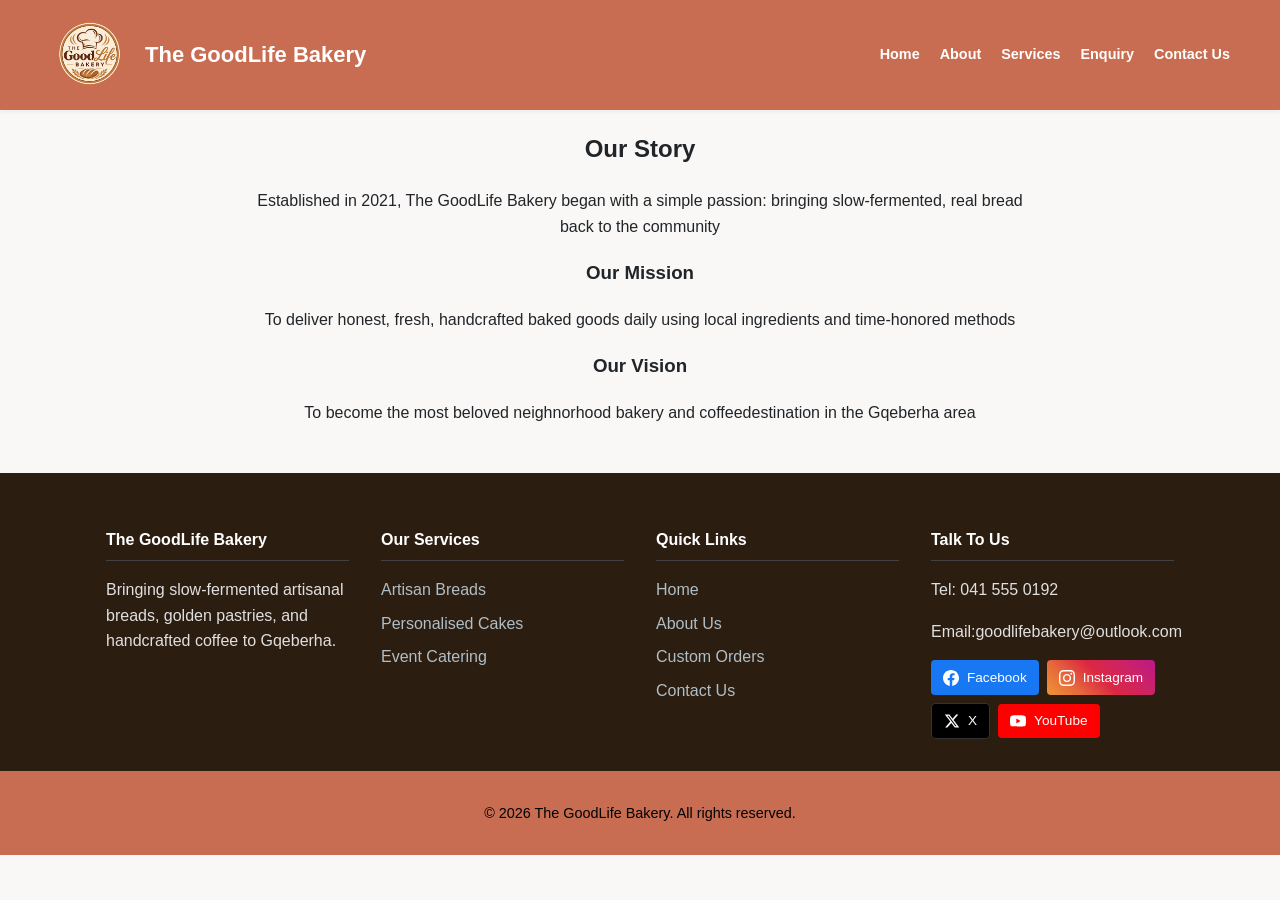
==== commit dafd0980: "Page updated" ====
--- a/pages/about.html
+++ b/pages/about.html
@@ -69,7 +69,7 @@
             <div class="footer-col">
                 <h4>Talk To Us</h4>
                 <p>Tel: 041 555 0192</p>
-                <p>Email: order@goodlifebakery.co.za</p>
+                <p>Email:goodlifebakery@outlook.com</p>
                 <div class="social-links">
                     <a href="https://facebook.com" target="_blank">Facebook</a>
                     <a href="https://instagram.com" target="_blank">Instagram</a>
--- a/css/style.css
+++ b/css/style.css
@@ -1,43 +1,39 @@
 /* 1. VARIABLES, RESETS & BASE STYLES */
 
 :root {
-    --primary: #c86d51; /* Store the website's main colour. */
-    --primary-dark: #2c1d11; /* Store a darker version for strong backgrounds. */
-    --accent: #faf6f0; /* Store the highlight and hover colour. */
-    --background: #f9f8f6; /* Store the page background colour. */
-    --surface: #ffffff; /* Store the card background colour. */
-    --text: #212529; /* Store the normal text colour. */
-    --border: #e2dfd7; /* Store the card border colour. */
-}
-
-/* Select every HTML element. */
+    --primary: #c86d51;       /* Main brand accent color */
+    --primary-dark: #2c1d11;  /* Dark background color */
+    --accent: #faf6f0;        /* Light highlight color */
+    --background: #f9f8f6;    /* Page background color */
+    --surface: #ffffff;       /* Card background color */
+    --text: #212529;          /* Default text color */
+    --border: #e2dfd7;        /* Border color */
+}
+
 * {
-    box-sizing: border-box; /* Include padding and borders inside element widths. */
-}
-
-/* Style the complete visible webpage. */
+    box-sizing: border-box;
+}
+
 body {
-    margin: 0; /* Remove the browser's default outside spacing. */
-    background-color: var(--background); /* Use the stored background colour. */
-    color: var(--text); /* Use the stored normal text colour. */
-    font-family: Arial, Helvetica, sans-serif; /* Set readable fallback fonts. */
-    font-size: 16px; /* Set the default text size. */
-    line-height: 1.6; /* Add readable space between lines. */
-}
-
-/* Create a reusable centred content area. */
+    margin: 0;
+    background-color: var(--background);
+    color: var(--text);
+    font-family: Arial, Helvetica, sans-serif;
+    font-size: 16px;
+    line-height: 1.6;
+}
+
 .container {
-    width: min(90%, 1200px); /* Use 90% width but never exceed 1200px. */
-    margin-inline: auto; /* Centre the container horizontally. */
-}
-
-/* Remove normal underlines and animate link colour changes. */
+    width: min(90%, 1200px);
+    margin-inline: auto;
+}
+
 a {
-    text-decoration: none; /* Remove the browser's default underline. */
-    transition: 0.25s ease; /* Smoothly animate interaction changes. */
-}
-
-/* General Buttons */
+    text-decoration: none;
+    transition: 0.25s ease;
+}
+
+/* Base Buttons */
 .btn {
     display: inline-block;
     padding: 12px 24px;
@@ -49,21 +45,23 @@
 
 .btn-primary {
     background-color: #cbb26a;
-    color: #fff !important;
+    color: #ffffff !important;
     padding: 8px 18px;
     border-radius: 20px;
 }
 
+/* Light border button for dark backgrounds */
 .btn-secondary {
     background-color: transparent;
-    border: 2px solid #fff;
-    color: #fff;
-}
-
+    border: 2px solid #ffffff;
+    color: #ffffff;
+}
+
+/* Dark border button for light backgrounds/forms */
 .btn-secondary-alt {
     background-color: transparent;
-    color: #666;
-    border: 1px solid #ccc;
+    color: #666666;
+    border: 1px solid #cccccc;
     padding: 10px;
     border-radius: 3px;
     font-size: 0.9rem;
@@ -72,7 +70,7 @@
 }
 
 .btn-secondary-alt:hover {
-    background-color: #eee;
+    background-color: #eeeeee;
 }
 
 
@@ -84,17 +82,15 @@
     justify-content: space-between;
     align-items: center;
     padding: 15px 50px;
-    box-shadow: 0 2px 4px rgba(0,0,0,0.05);
-}
-
-/* LOGO AND BUSINESS NAME */
+    box-shadow: 0 2px 4px rgba(0, 0, 0, 0.05);
+}
+
 .logo {
     display: flex;
     align-items: center;
     gap: 15px;
 }
 
-/* LOGO IMAGE */
 .logo-img {
     width: 80px;
     height: 80px;
@@ -102,9 +98,8 @@
     display: block;
 }
 
-/* BUSINESS NAME */
 .logo h2 {
-    color: white;
+    color: #ffffff;
     font-weight: bold;
     font-size: 22px;
     margin: 0;
@@ -158,10 +153,9 @@
     font-weight: bold;
 }
 
-/* Hero Section */
 .hero-section {
     background: linear-gradient(rgba(0, 0, 0, 0.5), rgba(0, 0, 0, 0.5)), url('../images/Traditional\ Sourdough.png') center/cover no-repeat;
-    color: #fff;
+    color: #ffffff;
     text-align: center;
     padding: 100px 20px;
 }
@@ -248,21 +242,20 @@
     text-align: center;
 }
 
-/* ADDRESS & MAP */
 .address-section h3 {
     font-size: 1.1rem;
     margin-bottom: 5px;
-    color: #222;
+    color: #222222;
 }
 
 .address-text {
     font-size: 0.9rem;
-    color: #666;
+    color: #666666;
     margin-bottom: 15px;
 }
 
 .map-box {
-    border: 1px solid #ddd;
+    border: 1px solid #dddddd;
     border-radius: 4px;
     overflow: hidden;
 }
@@ -283,19 +276,19 @@
     border-radius: 4px;
     padding: 15px;
     font-size: 0.85rem;
-    box-shadow: 0 1px 3px rgba(0,0,0,0.05);
+    box-shadow: 0 1px 3px rgba(0, 0, 0, 0.05);
 }
 
 .info-card h4 {
     margin-bottom: 10px;
     font-size: 0.9rem;
-    color: #333;
+    color: #333333;
 }
 
 .info-card hr {
     margin: 10px 0;
     border: 0;
-    border-top: 1px solid #eee;
+    border-top: 1px solid #eeeeee;
 }
 
 .phone-link {
@@ -376,7 +369,7 @@
 }
 
 .featured-header p {
-    color: #666;
+    color: #666666;
     font-size: 0.95rem;
     margin-bottom: 1.5rem;
 }
@@ -393,7 +386,7 @@
     padding: 0 20px;
 }
 
-/* Product Section Grid */
+/* Consolidated Responsive Product Grid */
 .product-section {
     display: grid;
     grid-template-columns: repeat(auto-fit, minmax(280px, 1fr));
@@ -442,7 +435,6 @@
     margin-top: 10px;
 }
 
-/* Value Highlights Section */
 .features-section {
     display: grid;
     grid-template-columns: repeat(auto-fit, minmax(250px, 1fr));
@@ -457,7 +449,7 @@
     background: #fdfaf6;
     padding: 25px;
     border-radius: 8px;
-    border: 1px solid #eee; /* Fixed border property */
+    border: 1px solid #eeeeee;
 }
 
 .feature-icon {
@@ -466,7 +458,6 @@
     margin-bottom: 10px;
 }
 
-/* Testimonials */
 .testimonials-section {
     background-color: #f7f3ed;
     text-align: center;
@@ -483,17 +474,17 @@
 }
 
 .testimonial-card {
-    background: #fff;
+    background: #ffffff;
     padding: 25px;
     border-radius: 8px;
     font-style: italic;
-    box-shadow: 0 2px 6px rgba(0,0,0,0.05);
+    box-shadow: 0 2px 6px rgba(0, 0, 0, 0.05);
 }
 
 .testimonial-card h5 {
     margin-top: 15px;
     font-style: normal;
-    color: #666;
+    color: #666666;
 }
 
 
@@ -504,13 +495,13 @@
     border: 1px solid #e2e8f0;
     border-radius: 4px;
     padding: 25px;
-    box-shadow: 0 1px 3px rgba(0,0,0,0.05);
+    box-shadow: 0 1px 3px rgba(0, 0, 0, 0.05);
 }
 
 .form-card h3 {
     margin-bottom: 20px;
     font-size: 1.2rem;
-    color: #222;
+    color: #222222;
 }
 
 .form-group {
@@ -522,7 +513,7 @@
     font-size: 0.85rem;
     font-weight: 600;
     margin-bottom: 5px;
-    color: #333;
+    color: #333333;
 }
 
 .form-group input, 
@@ -533,7 +524,7 @@
     border: 1px solid #cccccc;
     border-radius: 3px;
     font-size: 0.85rem;
-    color: #444;
+    color: #444444;
     background-color: #fafafa;
 }
 
@@ -548,7 +539,7 @@
 .btn-submit-form {
     width: 100%;
     background-color: #c86d51;
-    color: white;
+    color: #ffffff;
     border: none;
     padding: 10px;
     border-radius: 3px;
@@ -568,7 +559,7 @@
 
 .form-intro {
     font-size: 0.9rem;
-    color: #666;
+    color: #666666;
     margin-bottom: 1.5rem;
 }
 
@@ -667,7 +658,7 @@
 }
 
 .social-links a[href*="facebook.com"] {
-    background-color: #1877F2;
+    background-color: #1877f2;
 }
 .social-links a[href*="facebook.com"]::before {
     background-image: url('data:image/svg+xml;utf8,<svg xmlns="http://www.w3.org/2000/svg" viewBox="0 0 24 24" fill="%23ffffff"><path d="M24 12.073c0-6.627-5.373-12-12-12s-12 5.373-12 12c0 5.99 4.388 10.954 10.125 11.854v-8.385H7.078v-3.47h3.047V9.43c0-3.007 1.792-4.669 4.533-4.669 1.312 0 2.686.235 2.686.235v2.953H15.83c-1.491 0-1.956.925-1.956 1.874v2.25h3.328l-.532 3.47h-2.796v8.385C19.612 23.027 24 18.062 24 12.073z"/></svg>');
@@ -691,7 +682,7 @@
 }
 
 .social-links a[href*="youtube.com"] {
-    background-color: #FF0000;
+    background-color: #ff0000;
 }
 .social-links a[href*="youtube.com"]::before {
     background-image: url('data:image/svg+xml;utf8,<svg xmlns="http://www.w3.org/2000/svg" viewBox="0 0 24 24" fill="%23ffffff"><path d="M23.498 6.186a3.016 3.016 0 0 0-2.122-2.136C19.505 3.545 12 3.545 12 3.545s-7.505 0-9.377.505A3.017 3.017 0 0 0 .502 6.186C0 8.07 0 12 0 12s0 3.93.502 5.814a3.016 3.016 0 0 0 2.122 2.136c1.871.505 9.376.505 9.376.505s7.505 0 9.377-.505a3.015 3.015 0 0 0 2.122-2.136C24 15.93 24 12 24 12s0-3.93-.502-5.814zM9.545 15.568V8.432L15.818 12l-6.273 3.568z"/></svg>');
@@ -706,8 +697,11 @@
 }
 
 
-/* 8. MEDIA QUERIES */
-
+/* ==========================================
+   8. MEDIA QUERIES
+   ========================================== */
+
+/* Tablet layout adjustments */
 @media (max-width: 900px) {
     .site-header {
         flex-direction: column;
@@ -724,12 +718,14 @@
     }
 }
 
+/* Mobile product cards */
 @media (max-width: 768px) {
     .product-section {
         grid-template-columns: 1fr;
     }
 }
 
+/* Mobile navigation & grid stacking */
 @media (max-width: 600px) {
     .navbar ul {
         width: 100%;
